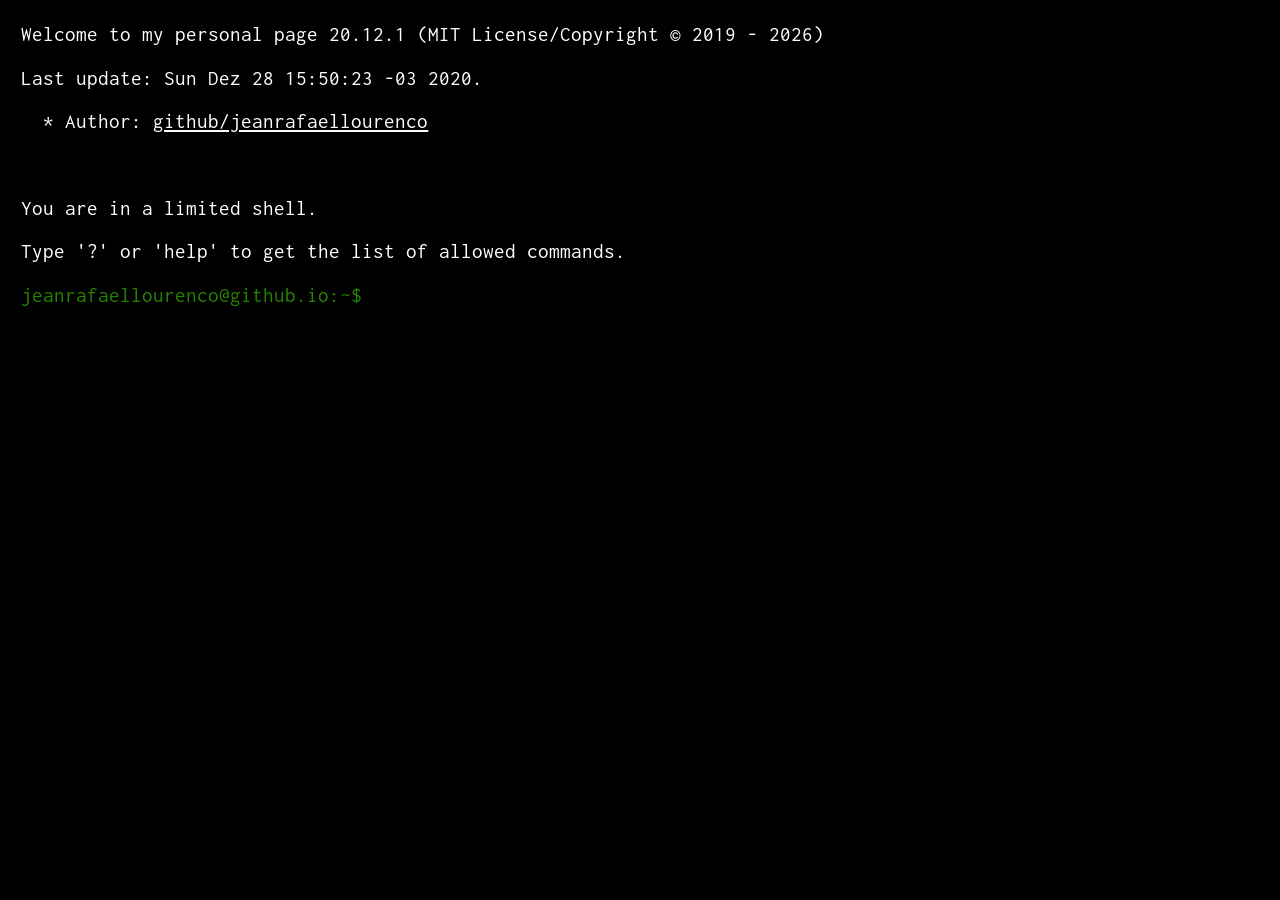
==== index.html @ 593c52d9 "Release 2020.12.1 + updates" ====
<!DOCTYPE html>
<!--
MIT License

Copyright (c) 2019 Jean Rafael Lourenço

Permission is hereby granted, free of charge, to any person obtaining a copy
of this software and associated documentation files (the "Software"), to deal
in the Software without restriction, including without limitation the rights
to use, copy, modify, merge, publish, distribute, sublicense, and/or sell
copies of the Software, and to permit persons to whom the Software is
furnished to do so, subject to the following conditions:

The above copyright notice and this permission notice shall be included in
all copies or substantial portions of the Software.

THE SOFTWARE IS PROVIDED "AS IS", WITHOUT WARRANTY OF ANY KIND, EXPRESS OR
IMPLIED, INCLUDING BUT NOT LIMITED TO THE WARRANTIES OF MERCHANTABILITY,
FITNESS FOR A PARTICULAR PURPOSE AND NONINFRINGEMENT. IN NO EVENT SHALL THE
AUTHORS OR COPYRIGHT HOLDERS BE LIABLE FOR ANY CLAIM, DAMAGES OR OTHER
LIABILITY, WHETHER IN AN ACTION OF CONTRACT, TORT OR OTHERWISE, ARISING FROM,
OUT OF OR IN CONNECTION WITH THE SOFTWARE OR THE USE OR OTHER DEALINGS IN
THE SOFTWARE.
-->

<html lang="en">
<meta name="viewport" content="width=device-width, initial-scale=0.7">

<head>
  <meta charset="utf-8" />
  <link rel="shortcut icon" href="images/favicon.png" type="image/x-icon">
  <meta http-equiv="X-UA-Compatible" content="chrome=1" />
  <title>Jean Rafael Lourenço</title>
  <link href="https://fonts.googleapis.com/css?family=Inconsolata" rel="stylesheet" type="text/css" />
  <link rel="stylesheet" href="css/style.css">
</head>

<body>
  <div id="container">
    <output></output>
    <div id="input-line" class="input-line">
      <div class="prompt"></div>
      <div><input class="cmdline" autofocus /></div>
    </div>
  </div>

  <script src="js/jquery-2.1.1.min.js"></script>
  <script src="js/console.js"></script>

</body>

</html>

<script src="js/index.js"></script>

</body>

</html>
---- css/style.css ----
::selection {
  background: #000000;
}
a {
  color: #4351d4;
  background-color: transparent;
  text-decoration: none;
}

a:hover {
  color: #4351d4;
  background-color: transparent;
  text-decoration: underline;
}

html, body {
  width: 100%;
  height: 100%;
  margin: 0;
}
body {
  font-size: 16pt;
  font-family: Inconsolata, monospace;
  color:  white;
  background-color: black;
}
#container {
  padding: .1em 1.5em 1em 1em;
}
#container output {
  clear: both;
  width: 100%;
}
#container output h3 {
  margin: 0;
}
#container output pre {
  margin: 0;
}
.input-line {
  display: -webkit-box;
  -webkit-box-orient: horizontal;
  -webkit-box-align: stretch;
  display: -moz-box;
  -moz-box-orient: horizontal;
  -moz-box-align: stretch;
  display: box;
  box-orient: horizontal;
  box-align: stretch;
  clear: both;
}
.input-line > div:nth-child(2) {
  -webkit-box-flex: 1;
  -moz-box-flex: 1;
  box-flex: 1;
}
.prompt {
  white-space: nowrap;
  color: #278400;
  margin-right: 7px;
  display: -webkit-box;
  -webkit-box-pack: center;
  -webkit-box-orient: vertical;
  display: -moz-box;
  -moz-box-pack: center;
  -moz-box-orient: vertical;
  display: box;
  box-pack: center;
  box-orient: vertical;
  -webkit-user-select: none;
  -moz-user-select: none;
  user-select: none;
}
.cmdline {
  outline: none;
  background-color: transparent;
  margin: 0;
  width: 100%;
  font: inherit;
  border: none;
  color: inherit;
}
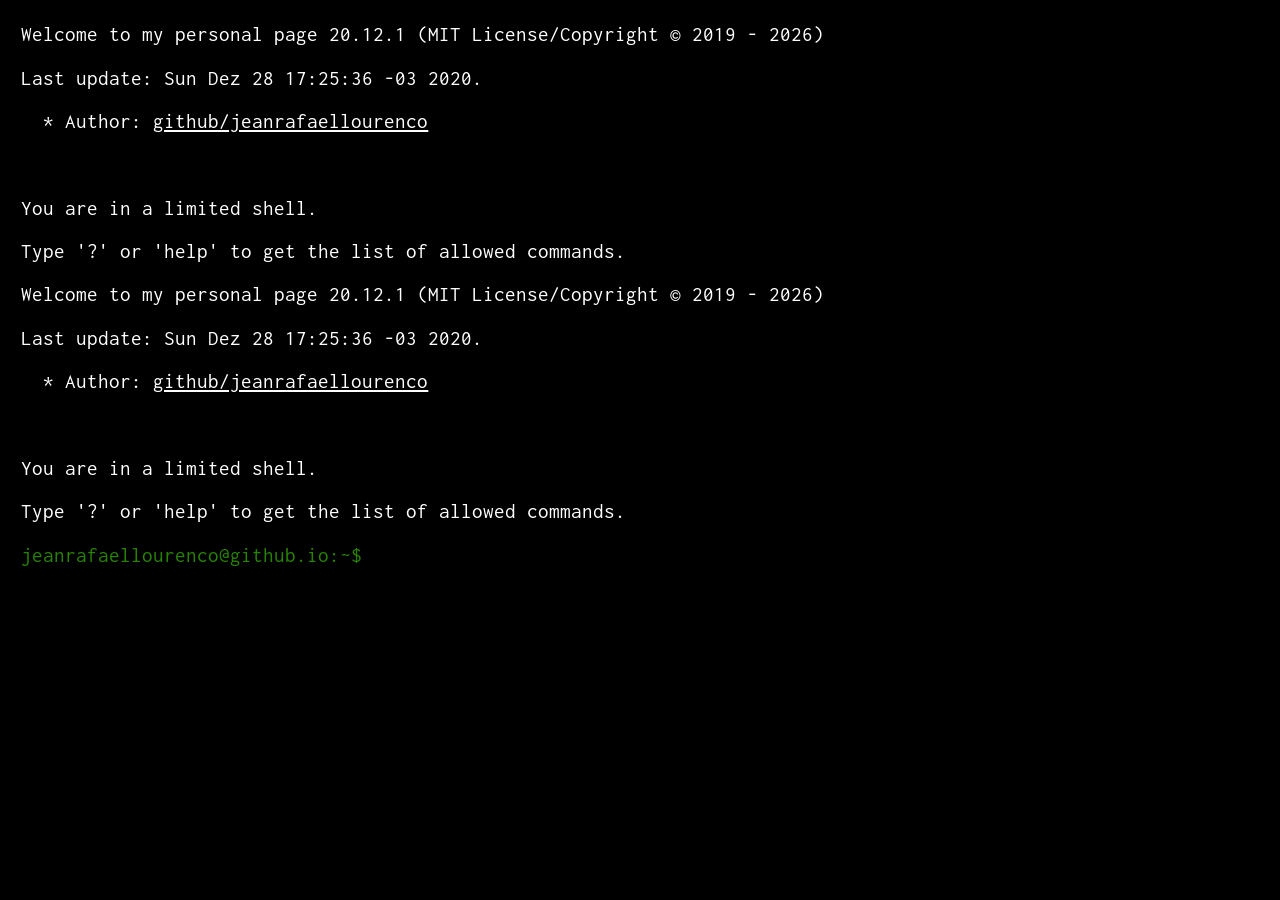
==== commit 76ffe3b6: "first commit" ====
--- a/index.html
+++ b/index.html
@@ -1,38 +1,108 @@
 <!DOCTYPE html>
-<!--
-MIT License
-
-Copyright (c) 2019 Jean Rafael Lourenço
-
-Permission is hereby granted, free of charge, to any person obtaining a copy
-of this software and associated documentation files (the "Software"), to deal
-in the Software without restriction, including without limitation the rights
-to use, copy, modify, merge, publish, distribute, sublicense, and/or sell
-copies of the Software, and to permit persons to whom the Software is
-furnished to do so, subject to the following conditions:
-
-The above copyright notice and this permission notice shall be included in
-all copies or substantial portions of the Software.
-
-THE SOFTWARE IS PROVIDED "AS IS", WITHOUT WARRANTY OF ANY KIND, EXPRESS OR
-IMPLIED, INCLUDING BUT NOT LIMITED TO THE WARRANTIES OF MERCHANTABILITY,
-FITNESS FOR A PARTICULAR PURPOSE AND NONINFRINGEMENT. IN NO EVENT SHALL THE
-AUTHORS OR COPYRIGHT HOLDERS BE LIABLE FOR ANY CLAIM, DAMAGES OR OTHER
-LIABILITY, WHETHER IN AN ACTION OF CONTRACT, TORT OR OTHERWISE, ARISING FROM,
-OUT OF OR IN CONNECTION WITH THE SOFTWARE OR THE USE OR OTHER DEALINGS IN
-THE SOFTWARE.
--->
-
-<html lang="en">
-<meta name="viewport" content="width=device-width, initial-scale=0.7">
+<html lang="pt-BR">
 
 <head>
-  <meta charset="utf-8" />
+  <meta charset="utf-8">
+  <meta name="viewport" content="width=device-width, initial-scale=1.0">
+  <meta http-equiv="X-UA-Compatible" content="IE=edge">
+  <title>jeanrafaellourenco</title>
   <link rel="shortcut icon" href="images/favicon.png" type="image/x-icon">
-  <meta http-equiv="X-UA-Compatible" content="chrome=1" />
-  <title>Jean Rafael Lourenço</title>
-  <link href="https://fonts.googleapis.com/css?family=Inconsolata" rel="stylesheet" type="text/css" />
-  <link rel="stylesheet" href="css/style.css">
+  <link href="https://fonts.googleapis.com/css?family=Inconsolata" rel="stylesheet">
+  <style>
+    ::selection {
+      background: #000000;
+    }
+
+    a {
+      color: #4351d4;
+      background-color: transparent;
+      text-decoration: none;
+    }
+
+    a:hover {
+      color: #4351d4;
+      background-color: transparent;
+      text-decoration: underline;
+    }
+
+    html,
+    body {
+      width: 100%;
+      height: 100%;
+      margin: 0;
+    }
+
+    body {
+      font-size: 16pt;
+      font-family: Inconsolata, monospace;
+      color: white;
+      background-color: black;
+    }
+
+    #container {
+      padding: .1em 1.5em 1em 1em;
+    }
+
+    #container output {
+      clear: both;
+      width: 100%;
+    }
+
+    #container output h3 {
+      margin: 0;
+    }
+
+    #container output pre {
+      margin: 0;
+    }
+
+    .input-line {
+      display: -webkit-box;
+      -webkit-box-orient: horizontal;
+      -webkit-box-align: stretch;
+      display: -moz-box;
+      -moz-box-orient: horizontal;
+      -moz-box-align: stretch;
+      display: box;
+      box-orient: horizontal;
+      box-align: stretch;
+      clear: both;
+    }
+
+    .input-line>div:nth-child(2) {
+      -webkit-box-flex: 1;
+      -moz-box-flex: 1;
+      box-flex: 1;
+    }
+
+    .prompt {
+      white-space: nowrap;
+      color: #278400;
+      margin-right: 7px;
+      display: -webkit-box;
+      -webkit-box-pack: center;
+      -webkit-box-orient: vertical;
+      display: -moz-box;
+      -moz-box-pack: center;
+      -moz-box-orient: vertical;
+      display: box;
+      box-pack: center;
+      box-orient: vertical;
+      -webkit-user-select: none;
+      -moz-user-select: none;
+      user-select: none;
+    }
+
+    .cmdline {
+      outline: none;
+      background-color: transparent;
+      margin: 0;
+      width: 100%;
+      font: inherit;
+      border: none;
+      color: inherit;
+    }
+  </style>
 </head>
 
 <body>
@@ -40,19 +110,207 @@
     <output></output>
     <div id="input-line" class="input-line">
       <div class="prompt"></div>
-      <div><input class="cmdline" autofocus /></div>
+      <div><input class="cmdline" autofocus></div>
     </div>
   </div>
 
-  <script src="js/jquery-2.1.1.min.js"></script>
+  <script src="https://code.jquery.com/jquery-3.6.0.min.js"></script>
   <script src="js/console.js"></script>
-
+  <script src="js/index.js"></script>
+  <script>
+    var util = util || {};
+    util.toArray = function (list) {
+      return Array.prototype.slice.call(list || [], 0);
+    };
+
+    var Terminal = Terminal || function (cmdLineContainer, outputContainer) {
+      window.URL = window.URL || window.webkitURL;
+      window.requestFileSystem = window.requestFileSystem || window.webkitRequestFileSystem;
+
+      var cmdLine_ = document.querySelector(cmdLineContainer);
+      var output_ = document.querySelector(outputContainer);
+
+      const CMDS_ = [
+        'whoami', 'reload', 'clear', 'date', 'echo', 'ls', 'cd', 'help', 'exit'
+      ];
+
+      var history_ = [];
+      var histpos_ = 0;
+      var histtemp_ = 0;
+
+      window.addEventListener('click', function (e) {
+        cmdLine_.focus();
+      }, false);
+
+      cmdLine_.addEventListener('click', inputTextClick_, false);
+      cmdLine_.addEventListener('keydown', historyHandler_, false);
+      cmdLine_.addEventListener('keydown', processNewCommand_, false);
+
+      function inputTextClick_(e) {
+        this.value = this.value;
+      }
+
+      function historyHandler_(e) {
+        if (history_.length) {
+          if (e.keyCode == 38 || e.keyCode == 40) {
+            if (history_[histpos_]) {
+              history_[histpos_] = this.value;
+            } else {
+              histtemp_ = this.value;
+            }
+          }
+
+          if (e.keyCode == 38) { // up
+            histpos_--;
+            if (histpos_ < 0) {
+              histpos_ = 0;
+            }
+          } else if (e.keyCode == 40) { // down
+            histpos_++;
+            if (histpos_ > history_.length) {
+              histpos_ = history_.length;
+            }
+          }
+
+          if (e.keyCode == 38 || e.keyCode == 40) {
+            this.value = history_[histpos_] ? history_[histpos_] : histtemp_;
+            this.value = this.value; // Sets cursor to end of input.
+          }
+        }
+      }
+
+      function processNewCommand_(e) {
+
+        if (e.keyCode == 9) { // tab
+          e.preventDefault();
+          // Implement tab suggest.
+        } else if (e.keyCode == 13) { // enter
+          if (this.value) {
+            history_[history_.length] = this.value;
+            histpos_ = history_.length;
+          }
+
+          var line = this.parentNode.parentNode.cloneNode(true);
+          line.removeAttribute('id')
+          line.classList.add('line');
+          var input = line.querySelector('input.cmdline');
+          input.autofocus = false;
+          input.readOnly = true;
+          output_.appendChild(line);
+
+          if (this.value && this.value.trim()) {
+            var args = this.value.split(' ').filter(function (val, i) {
+              return val;
+            });
+            var cmd = args[0].toLowerCase();
+            args = args.splice(1); // Remove cmd from arg list.
+          }
+
+          function refreshPage() {
+            window.location.reload();
+          }
+
+          switch (cmd) {
+            case 'whoami':
+              output("Cybersecurity Analyst, Web Application Tester, CTF Player, Python and Bash Script Developer.<br>"
+                + "I'm always open to new challenges and aim to improve my skills every day.");
+              break;
+            case 'clear':
+              output_.innerHTML = '';
+              this.value = '';
+              return;
+            case 'date':
+              output(new Date());
+              break;
+            case 'echo':
+              output(args.join(' '));
+              break;
+            case "help":
+            case "?":
+              output('<div class="ls-files">' + CMDS_.join('&nbsp;&nbsp'));
+              break;
+            case "reload":
+              refreshPage();
+              break;
+            case "ls":
+              output('total 12k<br>'
+                + 'drwxrwxr-x 3   jeanrafaellourenco  jeanrafaellourenco  4,0K  Sep  02  23:22  2021 .<br>'
+                + 'drwxrwxr-x 3   jeanrafaellourenco  jeanrafaellourenco  4,0K  Sep  02  23:22  2021 ..<br>'
+                + '-rw-rw-r-- 1   jeanrafaellourenco  jeanrafaellourenco  4,0K  Sep  02  23:40  2021  <b><a href="https://github.com/jeanrafaellourenco" target="_blank">github</a></b><br>'
+                + '-rw-rw-r-- 1   jeanrafaellourenco  jeanrafaellourenco  4,0K  Sep  08  19:15  2022  <b><a href="https://www.linkedin.com/in/jeanrafaellourenco/" target="_blank">linkedin</a></b><br>')
+              break;
+            case "cd":
+              var dir = args[0].toLowerCase();
+              if (dir == 'github' || dir == 'github/') {
+                window.open("https://github.com/jeanrafaellourenco");
+              } else if (dir == 'linkedin' || dir == 'linkedin/') {
+                window.open("https://www.linkedin.com/in/jeanrafaellourenco/");
+              } else if (dir == 'root' || dir == '/root') {
+                output(`bash: cd: ${dir}: Permission denied`);
+              } else {
+                output(`bash: cd: ${dir}: No such file or directory`);
+              }
+              break;
+            case "exit":
+              window.location.replace("https://github.com/jeanrafaellourenco");
+              break;
+            default:
+              if (cmd) {
+                output('*** forbidden command: ' + cmd + ' ***');
+              }
+          };
+
+          window.scrollTo(0, getDocHeight_());
+          this.value = '';
+        }
+      }
+
+      function formatColumns_(entries) {
+        var maxName = entries[0].name;
+        util.toArray(entries).forEach(function (entry, i) {
+          if (entry.name.length > maxName.length) {
+            maxName = entry.name;
+          }
+        });
+
+        var height = entries.length <= 3 ?
+          'height: ' + (entries.length * 15) + 'px;' : '';
+
+        var colWidth = maxName.length * 7;
+
+        return ['<div class="ls-files" style="-webkit-column-width:',
+          colWidth, 'px;', height, '">'];
+      }
+
+      function output(html) {
+        output_.insertAdjacentHTML('beforeEnd', '<p>' + html + '</p>');
+      }
+
+      function getDocHeight_() {
+        var d = document;
+        return Math.max(
+          Math.max(d.body.scrollHeight, d.documentElement.scrollHeight),
+          Math.max(d.body.offsetHeight, d.documentElement.offsetHeight),
+          Math.max(d.body.clientHeight, d.documentElement.clientHeight)
+        );
+      }
+
+      return {
+        init: function () {
+          output('Welcome to my personal page 24.04.1 (MIT License/Copyright © ' + new Date().getFullYear() + ')</p> '
+            + '<p>Last update: Mon Apr 08 11:15:11 -03 2024.</p>'
+            + '<p>&nbsp * Author: <a style="color:white;text-decoration: underline;" href="https://github.com/jeanrafaellourenco" target="_blank">github/jeanrafaellourenco</a></p><br/>'
+            + "<p>You are in a limited shell.</p>" + "<p>Type '?' or 'help' to get the list of allowed commands.</p>");
+        },
+        output: output
+      }
+    };
+    $(function () {
+      $('.prompt').html('jeanrafaellourenco@github.io:~$ ');
+      var term = new Terminal('#input-line .cmdline', '#container output');
+      term.init();
+    });
+  </script>
 </body>
 
 </html>
-
-<script src="js/index.js"></script>
-
-</body>
-
-</html>
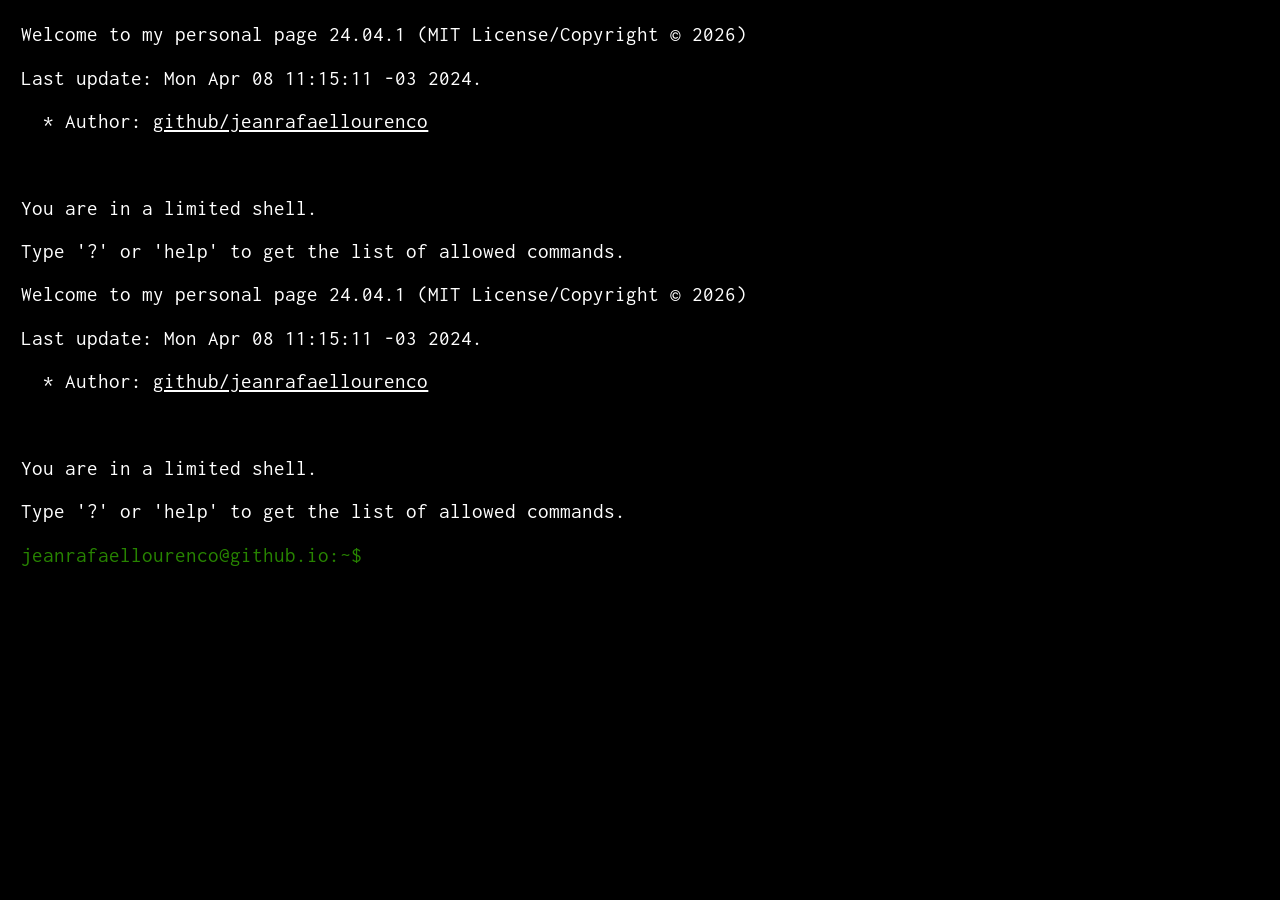
==== commit 42ff63ca: "Update index.html" ====
--- a/index.html
+++ b/index.html
@@ -2,315 +2,243 @@
 <html lang="pt-BR">
 
 <head>
-  <meta charset="utf-8">
-  <meta name="viewport" content="width=device-width, initial-scale=1.0">
-  <meta http-equiv="X-UA-Compatible" content="IE=edge">
-  <title>jeanrafaellourenco</title>
-  <link rel="shortcut icon" href="images/favicon.png" type="image/x-icon">
-  <link href="https://fonts.googleapis.com/css?family=Inconsolata" rel="stylesheet">
-  <style>
-    ::selection {
-      background: #000000;
-    }
-
-    a {
-      color: #4351d4;
-      background-color: transparent;
-      text-decoration: none;
-    }
-
-    a:hover {
-      color: #4351d4;
-      background-color: transparent;
-      text-decoration: underline;
-    }
-
-    html,
-    body {
-      width: 100%;
-      height: 100%;
-      margin: 0;
-    }
-
-    body {
-      font-size: 16pt;
-      font-family: Inconsolata, monospace;
-      color: white;
-      background-color: black;
-    }
-
-    #container {
-      padding: .1em 1.5em 1em 1em;
-    }
-
-    #container output {
-      clear: both;
-      width: 100%;
-    }
-
-    #container output h3 {
-      margin: 0;
-    }
-
-    #container output pre {
-      margin: 0;
-    }
-
-    .input-line {
-      display: -webkit-box;
-      -webkit-box-orient: horizontal;
-      -webkit-box-align: stretch;
-      display: -moz-box;
-      -moz-box-orient: horizontal;
-      -moz-box-align: stretch;
-      display: box;
-      box-orient: horizontal;
-      box-align: stretch;
-      clear: both;
-    }
-
-    .input-line>div:nth-child(2) {
-      -webkit-box-flex: 1;
-      -moz-box-flex: 1;
-      box-flex: 1;
-    }
-
-    .prompt {
-      white-space: nowrap;
-      color: #278400;
-      margin-right: 7px;
-      display: -webkit-box;
-      -webkit-box-pack: center;
-      -webkit-box-orient: vertical;
-      display: -moz-box;
-      -moz-box-pack: center;
-      -moz-box-orient: vertical;
-      display: box;
-      box-pack: center;
-      box-orient: vertical;
-      -webkit-user-select: none;
-      -moz-user-select: none;
-      user-select: none;
-    }
-
-    .cmdline {
-      outline: none;
-      background-color: transparent;
-      margin: 0;
-      width: 100%;
-      font: inherit;
-      border: none;
-      color: inherit;
-    }
-  </style>
+    <meta charset="utf-8">
+    <meta name="viewport" content="width=device-width, initial-scale=1.0">
+    <meta http-equiv="X-UA-Compatible" content="IE=edge">
+    <title>jeanrafaellourenco</title>
+    <link rel="shortcut icon" href="images/favicon.png" type="image/x-icon">
+    <link href="https://fonts.googleapis.com/css?family=Inconsolata" rel="stylesheet">
+    <style>
+        ::selection {
+            background: #000000;
+        }
+
+        a {
+            color: #4351d4;
+            background-color: transparent;
+            text-decoration: none;
+        }
+
+        a:hover {
+            text-decoration: underline;
+        }
+
+        html,
+        body {
+            width: 100%;
+            height: 100%;
+            margin: 0;
+            font-size: 16pt;
+            font-family: Inconsolata, monospace;
+            color: white;
+            background-color: black;
+        }
+
+        #container {
+            padding: 0.1em 1.5em 1em 1em;
+        }
+
+        #container output {
+            clear: both;
+            width: 100%;
+        }
+
+        #container output h3,
+        #container output pre {
+            margin: 0;
+        }
+
+        .input-line {
+            display: flex;
+            clear: both;
+        }
+
+        .input-line>div:nth-child(2) {
+            flex: 1;
+        }
+
+        .prompt {
+            white-space: nowrap;
+            color: #278400;
+            margin-right: 7px;
+            display: flex;
+            align-items: center;
+            user-select: none;
+        }
+
+        .cmdline {
+            outline: none;
+            background-color: transparent;
+            margin: 0;
+            width: 100%;
+            font: inherit;
+            border: none;
+            color: inherit;
+        }
+    </style>
 </head>
 
 <body>
-  <div id="container">
-    <output></output>
-    <div id="input-line" class="input-line">
-      <div class="prompt"></div>
-      <div><input class="cmdline" autofocus></div>
+    <div id="container">
+        <output></output>
+        <div id="input-line" class="input-line">
+            <div class="prompt"></div>
+            <div><input class="cmdline" autofocus></div>
+        </div>
     </div>
-  </div>
-
-  <script src="https://code.jquery.com/jquery-3.6.0.min.js"></script>
-  <script src="js/console.js"></script>
-  <script src="js/index.js"></script>
-  <script>
-    var util = util || {};
-    util.toArray = function (list) {
-      return Array.prototype.slice.call(list || [], 0);
-    };
-
-    var Terminal = Terminal || function (cmdLineContainer, outputContainer) {
-      window.URL = window.URL || window.webkitURL;
-      window.requestFileSystem = window.requestFileSystem || window.webkitRequestFileSystem;
-
-      var cmdLine_ = document.querySelector(cmdLineContainer);
-      var output_ = document.querySelector(outputContainer);
-
-      const CMDS_ = [
-        'whoami', 'reload', 'clear', 'date', 'echo', 'ls', 'cd', 'help', 'exit'
-      ];
-
-      var history_ = [];
-      var histpos_ = 0;
-      var histtemp_ = 0;
-
-      window.addEventListener('click', function (e) {
-        cmdLine_.focus();
-      }, false);
-
-      cmdLine_.addEventListener('click', inputTextClick_, false);
-      cmdLine_.addEventListener('keydown', historyHandler_, false);
-      cmdLine_.addEventListener('keydown', processNewCommand_, false);
-
-      function inputTextClick_(e) {
-        this.value = this.value;
-      }
-
-      function historyHandler_(e) {
-        if (history_.length) {
-          if (e.keyCode == 38 || e.keyCode == 40) {
-            if (history_[histpos_]) {
-              history_[histpos_] = this.value;
-            } else {
-              histtemp_ = this.value;
-            }
-          }
-
-          if (e.keyCode == 38) { // up
-            histpos_--;
-            if (histpos_ < 0) {
-              histpos_ = 0;
-            }
-          } else if (e.keyCode == 40) { // down
-            histpos_++;
-            if (histpos_ > history_.length) {
-              histpos_ = history_.length;
-            }
-          }
-
-          if (e.keyCode == 38 || e.keyCode == 40) {
-            this.value = history_[histpos_] ? history_[histpos_] : histtemp_;
-            this.value = this.value; // Sets cursor to end of input.
-          }
-        }
-      }
-
-      function processNewCommand_(e) {
-
-        if (e.keyCode == 9) { // tab
-          e.preventDefault();
-          // Implement tab suggest.
-        } else if (e.keyCode == 13) { // enter
-          if (this.value) {
-            history_[history_.length] = this.value;
-            histpos_ = history_.length;
-          }
-
-          var line = this.parentNode.parentNode.cloneNode(true);
-          line.removeAttribute('id')
-          line.classList.add('line');
-          var input = line.querySelector('input.cmdline');
-          input.autofocus = false;
-          input.readOnly = true;
-          output_.appendChild(line);
-
-          if (this.value && this.value.trim()) {
-            var args = this.value.split(' ').filter(function (val, i) {
-              return val;
-            });
-            var cmd = args[0].toLowerCase();
-            args = args.splice(1); // Remove cmd from arg list.
-          }
-
-          function refreshPage() {
-            window.location.reload();
-          }
-
-          switch (cmd) {
-            case 'whoami':
-              output("Cybersecurity Analyst, Web Application Tester, CTF Player, Python and Bash Script Developer.<br>"
-                + "I'm always open to new challenges and aim to improve my skills every day.");
-              break;
-            case 'clear':
-              output_.innerHTML = '';
-              this.value = '';
-              return;
-            case 'date':
-              output(new Date());
-              break;
-            case 'echo':
-              output(args.join(' '));
-              break;
-            case "help":
-            case "?":
-              output('<div class="ls-files">' + CMDS_.join('&nbsp;&nbsp'));
-              break;
-            case "reload":
-              refreshPage();
-              break;
-            case "ls":
-              output('total 12k<br>'
-                + 'drwxrwxr-x 3   jeanrafaellourenco  jeanrafaellourenco  4,0K  Sep  02  23:22  2021 .<br>'
-                + 'drwxrwxr-x 3   jeanrafaellourenco  jeanrafaellourenco  4,0K  Sep  02  23:22  2021 ..<br>'
-                + '-rw-rw-r-- 1   jeanrafaellourenco  jeanrafaellourenco  4,0K  Sep  02  23:40  2021  <b><a href="https://github.com/jeanrafaellourenco" target="_blank">github</a></b><br>'
-                + '-rw-rw-r-- 1   jeanrafaellourenco  jeanrafaellourenco  4,0K  Sep  08  19:15  2022  <b><a href="https://www.linkedin.com/in/jeanrafaellourenco/" target="_blank">linkedin</a></b><br>')
-              break;
-            case "cd":
-              var dir = args[0].toLowerCase();
-              if (dir == 'github' || dir == 'github/') {
-                window.open("https://github.com/jeanrafaellourenco");
-              } else if (dir == 'linkedin' || dir == 'linkedin/') {
-                window.open("https://www.linkedin.com/in/jeanrafaellourenco/");
-              } else if (dir == 'root' || dir == '/root') {
-                output(`bash: cd: ${dir}: Permission denied`);
-              } else {
-                output(`bash: cd: ${dir}: No such file or directory`);
-              }
-              break;
-            case "exit":
-              window.location.replace("https://github.com/jeanrafaellourenco");
-              break;
-            default:
-              if (cmd) {
-                output('*** forbidden command: ' + cmd + ' ***');
-              }
-          };
-
-          window.scrollTo(0, getDocHeight_());
-          this.value = '';
-        }
-      }
-
-      function formatColumns_(entries) {
-        var maxName = entries[0].name;
-        util.toArray(entries).forEach(function (entry, i) {
-          if (entry.name.length > maxName.length) {
-            maxName = entry.name;
-          }
+
+    <script src="https://code.jquery.com/jquery-3.6.0.min.js"></script>
+    <script src="js/console.js"></script>
+    <script src="js/index.js"></script>
+    <script>
+        var util = {
+            toArray: function (list) {
+                return Array.prototype.slice.call(list || [], 0);
+            }
+        };
+
+        function Terminal(cmdLineContainer, outputContainer) {
+            var cmdLine_ = document.querySelector(cmdLineContainer);
+            var output_ = document.querySelector(outputContainer);
+
+            const CMDS_ = ['whoami', 'reload', 'clear', 'date', 'echo', 'ls', 'cd', 'help', 'exit'];
+
+            var history_ = [];
+            var histpos_ = 0;
+            var histtemp_ = 0;
+
+            window.addEventListener('click', () => cmdLine_.focus());
+
+            cmdLine_.addEventListener('click', inputTextClick_);
+            cmdLine_.addEventListener('keydown', historyHandler_);
+            cmdLine_.addEventListener('keydown', processNewCommand_);
+
+            function inputTextClick_() {
+                this.value = this.value; // Set cursor to end
+            }
+
+            function historyHandler_(e) {
+                if (!history_.length) return;
+
+                if (e.keyCode === 38 || e.keyCode === 40) { // Up or Down
+                    history_[histpos_] = this.value || histtemp_;
+
+                    if (e.keyCode === 38) { // Up
+                        histpos_ = Math.max(histpos_ - 1, 0);
+                    } else if (e.keyCode === 40) { // Down
+                        histpos_ = Math.min(histpos_ + 1, history_.length);
+                    }
+
+                    this.value = history_[histpos_] || histtemp_;
+                    this.value = this.value; // Set cursor to end
+                }
+            }
+
+            function processNewCommand_(e) {
+                if (e.keyCode === 13) { // Enter
+                    if (this.value) {
+                        history_.push(this.value);
+                        histpos_ = history_.length;
+                    }
+
+                    var line = this.parentNode.parentNode.cloneNode(true);
+                    line.removeAttribute('id');
+                    line.classList.add('line');
+                    var input = line.querySelector('input.cmdline');
+                    input.autofocus = false;
+                    input.readOnly = true;
+                    output_.appendChild(line);
+
+                    if (this.value.trim()) {
+                        var args = this.value.split(' ').filter(Boolean);
+                        var cmd = args.shift().toLowerCase();
+
+                        executeCommand(cmd, args);
+                    }
+
+                    window.scrollTo(0, document.body.scrollHeight);
+                    this.value = '';
+                }
+            }
+
+            function executeCommand(cmd, args) {
+                switch (cmd) {
+                    case 'whoami':
+                        output("Cybersecurity Analyst, Web Application Tester, CTF Player, Python and Bash Script Developer.<br>"
+                            + "I'm always open to new challenges and aim to improve my skills every day.");
+                        break;
+                    case 'clear':
+                        output_.innerHTML = '';
+                        break;
+                    case 'date':
+                        output(new Date());
+                        break;
+                    case 'echo':
+                        output(args.join(' '));
+                        break;
+                    case 'help':
+                    case '?':
+                        output(CMDS_.join('&nbsp;&nbsp'));
+                        break;
+                    case 'reload':
+                        window.location.reload();
+                        break;
+                    case 'ls':
+                        output(getLsOutput());
+                        break;
+                    case 'cd':
+                        handleCdCommand(args[0]);
+                        break;
+                    case 'exit':
+                        window.location.replace("https://github.com/jeanrafaellourenco");
+                        break;
+                    default:
+                        if (cmd) output(`*** forbidden command: ${cmd} ***`);
+                }
+            }
+
+            function getLsOutput() {
+                return `total 12k<br>
+                        drwxrwxr-x 3 jeanrafaellourenco jeanrafaellourenco 4,0K Sep 02 23:22 2021 .<br>
+                        drwxrwxr-x 3 jeanrafaellourenco jeanrafaellourenco 4,0K Sep 02 23:22 2021 ..<br>
+                        -rw-rw-r-- 1 jeanrafaellourenco jeanrafaellourenco 4,0K Sep 02 23:40 2021 <b><a href="https://github.com/jeanrafaellourenco" target="_blank">github</a></b><br>
+                        -rw-rw-r-- 1 jeanrafaellourenco jeanrafaellourenco 4,0K Sep 08 19:15 2022 <b><a href="https://www.linkedin.com/in/jeanrafaellourenco/" target="_blank">linkedin</a></b><br>`;
+            }
+
+            function handleCdCommand(dir) {
+                const lowerDir = dir.toLowerCase();
+                if (lowerDir === 'github' || lowerDir === 'github/') {
+                    window.open("https://github.com/jeanrafaellourenco");
+                } else if (lowerDir === 'linkedin' || lowerDir === 'linkedin/') {
+                    window.open("https://www.linkedin.com/in/jeanrafaellourenco/");
+                } else if (lowerDir === 'root' || lowerDir === '/root') {
+                    output(`bash: cd: ${dir}: Permission denied`);
+                } else {
+                    output(`bash: cd: ${dir}: No such file or directory`);
+                }
+            }
+
+            function output(html) {
+                output_.insertAdjacentHTML('beforeEnd', `<p>${html}</p>`);
+            }
+
+            return {
+                init: function () {
+                    output(`Welcome to my personal page 24.04.1 (MIT License/Copyright © ${new Date().getFullYear()})</p>
+                            <p>Last update: Mon Apr 08 11:15:11 -03 2024.</p>
+                            <p>&nbsp * Author: <a style="color:white;text-decoration: underline;" href="https://github.com/jeanrafaellourenco" target="_blank">github/jeanrafaellourenco</a></p><br/>
+                            <p>You are in a limited shell.</p><p>Type '?' or 'help' to get the list of allowed commands.</p>`);
+                },
+                output: output
+            };
+        }
+
+        $(function () {
+            $('.prompt').html('jeanrafaellourenco@github.io:~$ ');
+            var term = new Terminal('#input-line .cmdline', '#container output');
+            term.init();
         });
-
-        var height = entries.length <= 3 ?
-          'height: ' + (entries.length * 15) + 'px;' : '';
-
-        var colWidth = maxName.length * 7;
-
-        return ['<div class="ls-files" style="-webkit-column-width:',
-          colWidth, 'px;', height, '">'];
-      }
-
-      function output(html) {
-        output_.insertAdjacentHTML('beforeEnd', '<p>' + html + '</p>');
-      }
-
-      function getDocHeight_() {
-        var d = document;
-        return Math.max(
-          Math.max(d.body.scrollHeight, d.documentElement.scrollHeight),
-          Math.max(d.body.offsetHeight, d.documentElement.offsetHeight),
-          Math.max(d.body.clientHeight, d.documentElement.clientHeight)
-        );
-      }
-
-      return {
-        init: function () {
-          output('Welcome to my personal page 24.04.1 (MIT License/Copyright © ' + new Date().getFullYear() + ')</p> '
-            + '<p>Last update: Mon Apr 08 11:15:11 -03 2024.</p>'
-            + '<p>&nbsp * Author: <a style="color:white;text-decoration: underline;" href="https://github.com/jeanrafaellourenco" target="_blank">github/jeanrafaellourenco</a></p><br/>'
-            + "<p>You are in a limited shell.</p>" + "<p>Type '?' or 'help' to get the list of allowed commands.</p>");
-        },
-        output: output
-      }
-    };
-    $(function () {
-      $('.prompt').html('jeanrafaellourenco@github.io:~$ ');
-      var term = new Terminal('#input-line .cmdline', '#container output');
-      term.init();
-    });
-  </script>
+    </script>
 </body>
 
 </html>
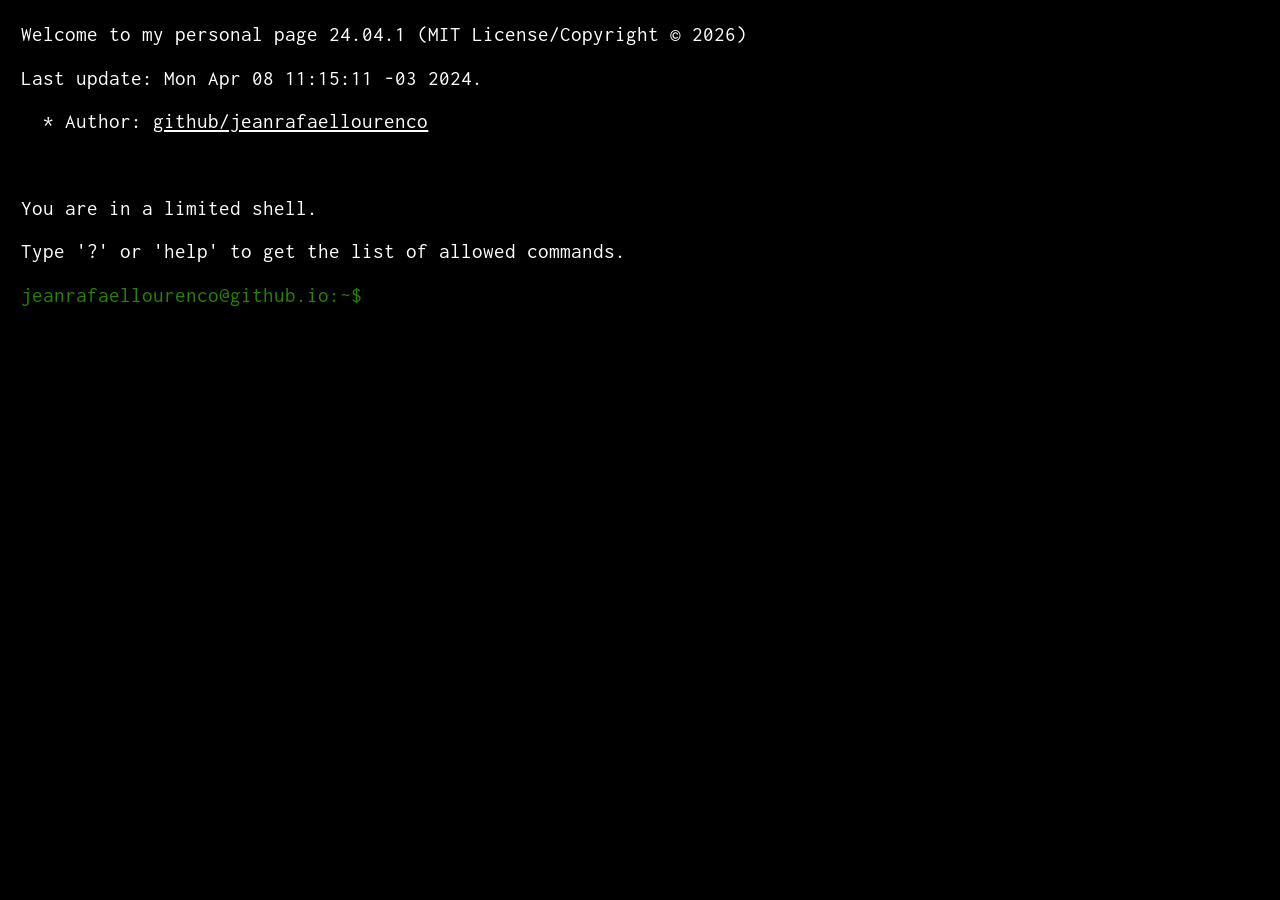
==== commit ad0e1b04: "Update index.html" ====
--- a/index.html
+++ b/index.html
@@ -88,8 +88,6 @@
     </div>
 
     <script src="https://code.jquery.com/jquery-3.6.0.min.js"></script>
-    <script src="js/console.js"></script>
-    <script src="js/index.js"></script>
     <script>
         var util = {
             toArray: function (list) {
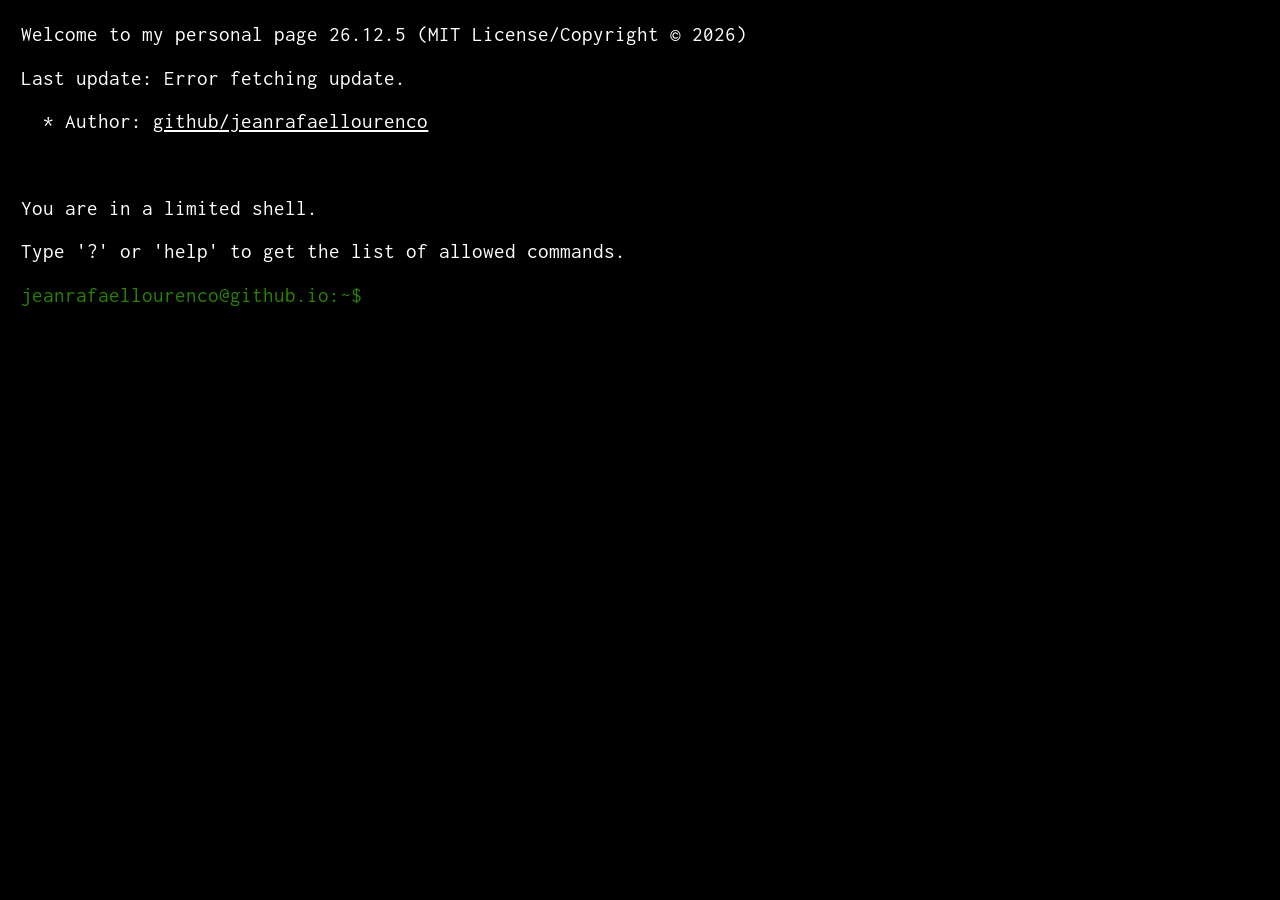
==== commit 3c041e42: "add dynamic elements" ====
--- a/index.html
+++ b/index.html
@@ -89,6 +89,34 @@
 
     <script src="https://code.jquery.com/jquery-3.6.0.min.js"></script>
     <script>
+        async function fetchLastUpdate() {
+            const apiUrl = "https://api.github.com/repos/jeanrafaellourenco/jeanrafaellourenco.github.io";
+
+            try {
+                const response = await fetch(apiUrl);
+                if (!response.ok) throw new Error("Failed to fetch data from GitHub API.");
+
+                const data = await response.json();
+                const updatedDate = new Date(data.updated_at);
+
+                const options = {
+                    weekday: 'short',
+                    year: 'numeric',
+                    month: 'short',
+                    day: '2-digit',
+                    hour: '2-digit',
+                    minute: '2-digit',
+                    second: '2-digit',
+                    timeZoneName: 'short'
+                };
+
+                return updatedDate.toLocaleDateString('en-US', options);
+            } catch (error) {
+                console.error("Error fetching last update:", error);
+                return "Error fetching update.";
+            }
+        }
+
         var util = {
             toArray: function (list) {
                 return Array.prototype.slice.call(list || [], 0);
@@ -221,9 +249,12 @@
             }
 
             return {
-                init: function () {
-                    output(`Welcome to my personal page 24.04.1 (MIT License/Copyright © ${new Date().getFullYear()})</p>
-                            <p>Last update: Mon Apr 08 11:15:11 -03 2024.</p>
+                init: async function () {
+                    const lastUpdate = await fetchLastUpdate();
+                    const today = new Date();
+                    const formattedDate = `${today.getFullYear().toString().slice(2)}.${(today.getMonth() + 1).toString().padStart(2, '0')}.${today.getDate().toString().padStart(2, '')}`;
+                    output(`Welcome to my personal page ${formattedDate} (MIT License/Copyright © ${today.getFullYear()})</p>
+                            <p>Last update: ${lastUpdate}</p>
                             <p>&nbsp * Author: <a style="color:white;text-decoration: underline;" href="https://github.com/jeanrafaellourenco" target="_blank">github/jeanrafaellourenco</a></p><br/>
                             <p>You are in a limited shell.</p><p>Type '?' or 'help' to get the list of allowed commands.</p>`);
                 },
@@ -239,4 +270,4 @@
     </script>
 </body>
 
-</html>
+</html>
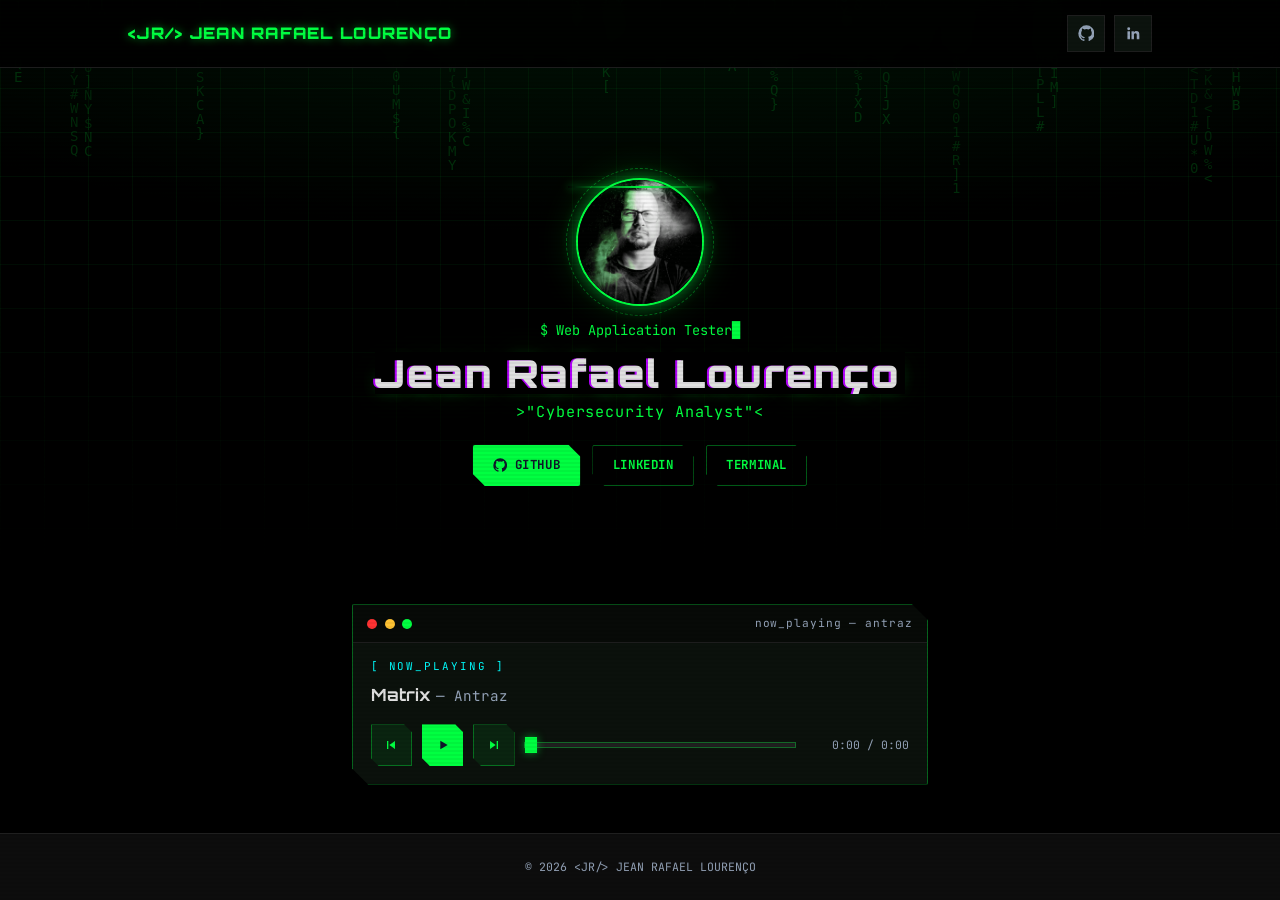
==== commit 9e24ccc7: "upgrade site" ====
--- a/index.html
+++ b/index.html
@@ -1,273 +1,872 @@
 <!DOCTYPE html>
-<html lang="pt-BR">
-
+<html lang="en">
 <head>
-    <meta charset="utf-8">
-    <meta name="viewport" content="width=device-width, initial-scale=1.0">
-    <meta http-equiv="X-UA-Compatible" content="IE=edge">
-    <title>jeanrafaellourenco</title>
-    <link rel="shortcut icon" href="images/favicon.png" type="image/x-icon">
-    <link href="https://fonts.googleapis.com/css?family=Inconsolata" rel="stylesheet">
-    <style>
-        ::selection {
-            background: #000000;
-        }
-
-        a {
-            color: #4351d4;
-            background-color: transparent;
-            text-decoration: none;
-        }
-
-        a:hover {
-            text-decoration: underline;
-        }
-
-        html,
-        body {
-            width: 100%;
-            height: 100%;
-            margin: 0;
-            font-size: 16pt;
-            font-family: Inconsolata, monospace;
-            color: white;
-            background-color: black;
-        }
-
-        #container {
-            padding: 0.1em 1.5em 1em 1em;
-        }
-
-        #container output {
-            clear: both;
-            width: 100%;
-        }
-
-        #container output h3,
-        #container output pre {
-            margin: 0;
-        }
-
-        .input-line {
-            display: flex;
-            clear: both;
-        }
-
-        .input-line>div:nth-child(2) {
-            flex: 1;
-        }
-
-        .prompt {
-            white-space: nowrap;
-            color: #278400;
-            margin-right: 7px;
-            display: flex;
-            align-items: center;
-            user-select: none;
-        }
-
-        .cmdline {
-            outline: none;
-            background-color: transparent;
-            margin: 0;
-            width: 100%;
-            font: inherit;
-            border: none;
-            color: inherit;
-        }
-    </style>
+  <meta charset="UTF-8">
+  <meta name="viewport" content="width=device-width, initial-scale=1.0">
+  <meta name="description" content="@jeanrafaellourenco portfolio — Cybersecurity Analyst, Web Application Tester, CTF Player, Red Team Operator, OSINT.">
+  <meta name="keywords" content="Cybersecurity Analyst, Web Application Tester, CTF Player, Python and Bash Script Developer">
+  <meta name="author" content="Jean Rafael Lourenço">
+  <title>Jean Rafael Lourenço — Cybersecurity Analyst</title>
+  <link rel="icon" type="image/png" href="assets/images/favicon.png">
+  <link rel="preconnect" href="https://fonts.googleapis.com">
+  <link rel="preconnect" href="https://fonts.gstatic.com" crossorigin>
+  <link href="https://fonts.googleapis.com/css2?family=JetBrains+Mono:wght@400;500;700&family=Orbitron:wght@700;900&display=swap" rel="stylesheet">
+  <style>
+    :root {
+      --color-background: #000000;
+      --color-surface: #0d0d0d;
+      --color-card: #0c130e;
+      --color-primary: #00ff41;
+      --color-on-primary: #0f172a;
+      --color-accent: #ff3333;
+      --color-cyan: #00ffff;
+      --color-foreground: #e0e0e0;
+      --color-muted: #94a3b8;
+      --color-border: #1f1f1f;
+      --color-border-neon: rgba(0, 255, 65, 0.35);
+      --font-display: "Orbitron", sans-serif;
+      --font-mono: "JetBrains Mono", monospace;
+      --glow-sm: 0 0 8px rgba(0, 255, 65, 0.55);
+      --glow-md: 0 0 16px rgba(0, 255, 65, 0.45), 0 0 40px rgba(0, 255, 65, 0.2);
+      --nav-height: 4.25rem;
+      --radius: 2px;
+      --transition: 200ms ease;
+    }
+
+    *,
+    *::before,
+    *::after {
+      box-sizing: border-box;
+      margin: 0;
+      padding: 0;
+    }
+
+    html {
+      scroll-behavior: smooth;
+      background: var(--color-background);
+    }
+
+    body {
+      background: var(--color-background);
+      color: var(--color-foreground);
+      font-family: var(--font-mono);
+      font-size: 1rem;
+      line-height: 1.6;
+      overflow-x: hidden;
+      min-height: 100vh;
+      display: flex;
+      flex-direction: column;
+    }
+
+    main {
+      flex: 1;
+      display: flex;
+      flex-direction: column;
+    }
+
+    img, svg { display: block; max-width: 100%; }
+    a { color: inherit; text-decoration: none; }
+    ul { list-style: none; }
+
+    :focus-visible {
+      outline: 2px solid var(--color-primary);
+      outline-offset: 3px;
+    }
+
+    .container {
+      width: min(100% - 2.5rem, 64rem);
+      margin-inline: auto;
+    }
+
+    /* ── Matrix rain ───────────────────────────────────── */
+    #matrix {
+      position: fixed;
+      inset: 0;
+      z-index: 0;
+      opacity: 0.3;
+      pointer-events: none;
+    }
+
+    /* ── Scanlines ─────────────────────────────────────── */
+    .scanlines {
+      position: fixed;
+      inset: 0;
+      z-index: 9999;
+      pointer-events: none;
+      background: repeating-linear-gradient(
+        to bottom,
+        transparent 0,
+        transparent 2px,
+        rgba(0, 0, 0, 0.18) 3px,
+        transparent 4px
+      );
+      opacity: 0.5;
+    }
+
+    /* ── Nav ───────────────────────────────────────────── */
+    .nav {
+      position: fixed;
+      top: 0;
+      left: 0;
+      right: 0;
+      z-index: 100;
+      height: var(--nav-height);
+      background: rgba(0, 0, 0, 0.85);
+      border-bottom: 1px solid var(--color-border);
+      backdrop-filter: blur(8px);
+    }
+
+    .nav__inner {
+      display: flex;
+      align-items: center;
+      justify-content: space-between;
+      height: 100%;
+    }
+
+    .nav__logo {
+      display: inline-flex;
+      align-items: center;
+      gap: 0.6rem;
+      font-family: var(--font-display);
+      font-weight: 900;
+      letter-spacing: 0.08em;
+      color: var(--color-primary);
+      text-shadow: var(--glow-sm);
+      cursor: pointer;
+      transition: text-shadow var(--transition);
+    }
+
+    .nav__logo:hover { text-shadow: var(--glow-md); }
+
+    .nav__social {
+      display: flex;
+      gap: 0.6rem;
+    }
+
+    .nav__social-link {
+      display: grid;
+      place-items: center;
+      width: 2.35rem;
+      height: 2.35rem;
+      color: var(--color-muted);
+      border: 1px solid var(--color-border);
+      background: var(--color-card);
+      transition: color var(--transition), border-color var(--transition), box-shadow var(--transition), transform var(--transition);
+      cursor: pointer;
+    }
+
+    .nav__social-link svg {
+      width: 1.05rem;
+      height: 1.05rem;
+    }
+
+    .nav__social-link:hover {
+      color: var(--color-primary);
+      border-color: var(--color-border-neon);
+      box-shadow: var(--glow-sm);
+      transform: translateY(-2px);
+    }
+
+    /* ── Buttons (NullByte HUD) ────────────────────────── */
+    .btn {
+      display: inline-flex;
+      align-items: center;
+      justify-content: center;
+      gap: 0.45rem;
+      padding: 0.6rem 1.2rem;
+      font-family: var(--font-mono);
+      font-size: 0.78rem;
+      font-weight: 700;
+      letter-spacing: 0.05em;
+      text-transform: uppercase;
+      border: 1px solid transparent;
+      border-radius: var(--radius);
+      cursor: pointer;
+      transition: transform var(--transition), box-shadow var(--transition), background var(--transition), color var(--transition), border-color var(--transition);
+      clip-path: polygon(0 0, calc(100% - 12px) 0, 100% 12px, 100% 100%, 12px 100%, 0 calc(100% - 12px));
+    }
+
+    .btn--primary {
+      background: var(--color-primary);
+      color: var(--color-on-primary);
+      box-shadow: var(--glow-sm);
+    }
+
+    .btn--primary:hover {
+      transform: translateY(-2px);
+      box-shadow: var(--glow-md);
+      background: #4dff7a;
+    }
+
+    .btn--primary:active { transform: translateY(0); }
+
+    .btn--ghost {
+      background: transparent;
+      color: var(--color-primary);
+      border-color: var(--color-border-neon);
+    }
+
+    .btn--ghost:hover {
+      background: rgba(0, 255, 65, 0.08);
+      box-shadow: var(--glow-sm);
+      transform: translateY(-2px);
+    }
+
+    .icon {
+      width: 1.15em;
+      height: 1.15em;
+      flex-shrink: 0;
+    }
+
+    /* ── Hero (NullByte pattern) ───────────────────────── */
+    .hero {
+      position: relative;
+      z-index: 1;
+      display: flex;
+      align-items: center;
+      flex: 1;
+      padding: calc(var(--nav-height) + 1.5rem) 0 1.5rem;
+      background:
+        radial-gradient(ellipse 80% 50% at 50% -10%, rgba(0, 255, 65, 0.09), transparent);
+    }
+
+    .hero__grid {
+      position: absolute;
+      inset: 0;
+      background-image:
+        linear-gradient(rgba(0, 255, 65, 0.05) 1px, transparent 1px),
+        linear-gradient(90deg, rgba(0, 255, 65, 0.05) 1px, transparent 1px);
+      background-size: 44px 44px;
+      mask-image: linear-gradient(to bottom, black 40%, transparent 95%);
+      pointer-events: none;
+    }
+
+    .hero__inner {
+      position: relative;
+      width: 100%;
+      display: flex;
+      flex-direction: column;
+      align-items: center;
+      text-align: center;
+    }
+
+    .hero__avatar-wrap {
+      position: relative;
+      margin-bottom: 0.85rem;
+    }
+
+    .hero__avatar-wrap::before {
+      content: "";
+      position: absolute;
+      left: -8px;
+      right: -8px;
+      top: 6%;
+      height: 2px;
+      background: linear-gradient(90deg, transparent, var(--color-primary), transparent);
+      box-shadow: var(--glow-sm);
+      animation: sweep 3.2s ease-in-out infinite;
+      pointer-events: none;
+      z-index: 1;
+    }
+
+    .hero__avatar {
+      width: clamp(6.5rem, 14vw, 8rem);
+      height: clamp(6.5rem, 14vw, 8rem);
+      border-radius: 50%;
+      border: 2px solid var(--color-primary);
+      box-shadow: var(--glow-md);
+      object-fit: cover;
+      background: var(--color-surface);
+    }
+
+    .hero__avatar-wrap::after {
+      content: "";
+      position: absolute;
+      inset: -10px;
+      border-radius: 50%;
+      border: 1px dashed var(--color-border-neon);
+      animation: spin 24s linear infinite;
+      pointer-events: none;
+    }
+
+    .blink {
+      color: var(--color-primary);
+      animation: blink 1.1s steps(2, start) infinite;
+    }
+
+    .hero__title {
+      font-family: var(--font-display);
+      font-size: clamp(1.5rem, 5vw, 2.4rem);
+      font-weight: 900;
+      letter-spacing: 0.05em;
+      line-height: 1.1;
+      color: var(--color-foreground);
+      text-shadow: var(--glow-md);
+    }
+
+    .hero__title .text-green {
+      color: var(--color-primary);
+      text-shadow: var(--glow-md);
+    }
+
+    /* ── Glitch (whoami original) ──────────────────────── */
+    .glitch {
+      position: relative;
+      display: inline-block;
+    }
+
+    .glitch::before,
+    .glitch::after {
+      content: attr(data-text);
+      position: absolute;
+      top: 0;
+      left: 0;
+      width: 100%;
+      height: 100%;
+      background: black;
+      pointer-events: none;
+    }
+
+    .glitch::before {
+      left: 2px;
+      text-shadow: -2px 0 #49fc00;
+      animation: glitch-anim 2.5s infinite linear alternate-reverse;
+    }
+
+    .glitch::after {
+      left: -2px;
+      text-shadow: -2px 0 #b300fc;
+      animation: glitch-anim-2 3s infinite linear alternate-reverse;
+    }
+
+    @keyframes glitch-anim {
+      0% { clip: rect(136px, 9999px, 50px, 0); }
+      50% { clip: rect(0px, 9999px, 12px, 0); }
+      100% { clip: rect(49px, 9999px, 135px, 0); }
+    }
+
+    @keyframes glitch-anim-2 {
+      0% { clip: rect(118px, 9999px, 37px, 0); }
+      50% { clip: rect(12px, 9999px, 143px, 0); }
+      100% { clip: rect(44px, 9999px, 148px, 0); }
+    }
+
+    .hero__subtitle {
+      font-family: var(--font-mono);
+      font-size: clamp(0.82rem, 2vw, 0.95rem);
+      color: var(--color-primary);
+      margin-top: 0.4rem;
+      letter-spacing: 0.06em;
+    }
+
+    .hero__typing {
+      min-height: 1.4rem;
+      margin-bottom: 0.6rem;
+      font-size: 0.85rem;
+      color: var(--color-primary);
+    }
+
+    .hero__actions {
+      display: flex;
+      flex-wrap: wrap;
+      justify-content: center;
+      gap: 0.75rem;
+      margin-top: 1.25rem;
+    }
+
+    /* ── Player (terminal panel) ───────────────────────── */
+    .player-section {
+      position: relative;
+      z-index: 1;
+      padding: 0 0 3rem;
+    }
+
+    .player {
+      max-width: 36rem;
+      margin: 0.5rem auto 0;
+      background: rgba(12, 19, 14, 0.92);
+      border: 1px solid var(--color-border-neon);
+      border-radius: var(--radius);
+      box-shadow: var(--glow-sm);
+      clip-path: polygon(0 0, calc(100% - 16px) 0, 100% 16px, 100% 100%, 16px 100%, 0 calc(100% - 16px));
+    }
+
+    .player__bar {
+      display: flex;
+      align-items: center;
+      gap: 0.45rem;
+      padding: 0.6rem 0.9rem;
+      border-bottom: 1px solid var(--color-border);
+      background: rgba(0, 0, 0, 0.4);
+    }
+
+    .player__dot {
+      width: 10px;
+      height: 10px;
+      border-radius: 50%;
+    }
+
+    .player__dot--red { background: var(--color-accent); }
+    .player__dot--yellow { background: #ffc333; }
+    .player__dot--green { background: var(--color-primary); }
+
+    .player__title {
+      margin-left: auto;
+      font-size: 0.7rem;
+      color: var(--color-muted);
+      letter-spacing: 0.08em;
+    }
+
+    .player__body {
+      padding: 0.9rem 1.1rem 1.1rem;
+    }
+
+    .player__now {
+      font-size: 0.68rem;
+      letter-spacing: 0.18em;
+      text-transform: uppercase;
+      color: var(--color-cyan);
+      margin-bottom: 0.4rem;
+    }
+
+    .player__track {
+      font-family: var(--font-display);
+      font-size: clamp(0.9rem, 2.5vw, 1.05rem);
+      font-weight: 700;
+      color: var(--color-foreground);
+      min-height: 1.4em;
+      margin-bottom: 1rem;
+    }
+
+    .player__track span {
+      font-family: var(--font-mono);
+      font-weight: 400;
+      font-size: 0.85em;
+      color: var(--color-muted);
+    }
+
+    .player__controls {
+      display: flex;
+      align-items: center;
+      gap: 0.6rem;
+    }
+
+    .player__btn {
+      display: inline-flex;
+      align-items: center;
+      justify-content: center;
+      width: 2.6rem;
+      height: 2.6rem;
+      flex-shrink: 0;
+      background: rgba(0, 255, 65, 0.08);
+      color: var(--color-primary);
+      border: 1px solid var(--color-border-neon);
+      cursor: pointer;
+      transition: background var(--transition), box-shadow var(--transition), transform var(--transition);
+      clip-path: polygon(0 0, calc(100% - 8px) 0, 100% 8px, 100% 100%, 8px 100%, 0 calc(100% - 8px));
+    }
+
+    .player__btn:hover {
+      background: rgba(0, 255, 65, 0.18);
+      box-shadow: var(--glow-sm);
+      transform: translateY(-2px);
+    }
+
+    .player__btn svg {
+      width: 1rem;
+      height: 1rem;
+    }
+
+    .player__btn--play {
+      background: var(--color-primary);
+      color: var(--color-on-primary);
+    }
+
+    .player__btn--play:hover { background: #4dff7a; }
+
+    .player__progress {
+      flex: 1;
+      min-width: 6rem;
+      height: 6px;
+      background: var(--color-border);
+      border: 1px solid var(--color-border-neon);
+      appearance: none;
+      cursor: pointer;
+    }
+
+    .player__progress::-webkit-slider-thumb {
+      appearance: none;
+      width: 12px;
+      height: 16px;
+      background: var(--color-primary);
+      box-shadow: var(--glow-sm);
+      cursor: pointer;
+    }
+
+    .player__progress::-moz-range-thumb {
+      width: 12px;
+      height: 16px;
+      border: 0;
+      border-radius: 0;
+      background: var(--color-primary);
+      box-shadow: var(--glow-sm);
+      cursor: pointer;
+    }
+
+    .player__time {
+      font-size: 0.72rem;
+      color: var(--color-muted);
+      min-width: 6.5rem;
+      text-align: right;
+      font-variant-numeric: tabular-nums;
+    }
+
+    /* ── Footer ────────────────────────────────────────── */
+    .footer {
+      position: relative;
+      z-index: 1;
+      border-top: 1px solid var(--color-border);
+      background: var(--color-surface);
+      padding: 1.5rem 0;
+      margin-top: auto;
+    }
+
+    .footer__inner {
+      display: flex;
+      flex-direction: column;
+      align-items: center;
+      gap: 0.9rem;
+      text-align: center;
+    }
+
+    .footer__brand {
+      font-family: var(--font-display);
+      font-size: 0.8rem;
+      font-weight: 700;
+      letter-spacing: 0.12em;
+      color: var(--color-primary);
+      text-shadow: var(--glow-sm);
+    }
+
+    .footer__copy {
+      font-size: 0.72rem;
+      color: var(--color-muted);
+    }
+
+    /* ── Keyframes ─────────────────────────────────────── */
+    @keyframes blink { 50% { opacity: 0; } }
+    @keyframes spin { to { transform: rotate(360deg); } }
+
+    @keyframes sweep {
+      0% { top: 6%; opacity: 0; }
+      12% { opacity: 1; }
+      88% { opacity: 1; }
+      100% { top: 94%; opacity: 0; }
+    }
+
+    /* ── Responsive ────────────────────────────────────── */
+    @media (max-width: 600px) {
+      .hero__actions { flex-direction: column; align-items: stretch; width: 100%; max-width: 20rem; }
+      .btn { width: 100%; }
+      .player__time { display: none; }
+    }
+
+    /* ── Reduced motion ────────────────────────────────── */
+    @media (prefers-reduced-motion: reduce) {
+      html { scroll-behavior: auto; }
+      .scanlines, .blink, .hero__avatar-wrap::after,
+      .hero__avatar-wrap::before,
+      .glitch::before, .glitch::after { animation: none; }
+      .glitch::before, .glitch::after { display: none; }
+      *, *::before, *::after { transition-duration: 0.01ms !important; }
+    }
+  </style>
 </head>
-
 <body>
-    <div id="container">
-        <output></output>
-        <div id="input-line" class="input-line">
-            <div class="prompt"></div>
-            <div><input class="cmdline" autofocus></div>
+  <canvas id="matrix" aria-hidden="true"></canvas>
+  <div class="scanlines" aria-hidden="true"></div>
+
+  <header class="nav">
+    <div class="nav__inner container">
+      <a href="terminal/" class="nav__logo" aria-label="Back to terminal home">&lt;JR/&gt; JEAN RAFAEL LOURENÇO</a>
+      <ul class="nav__social" aria-label="Social links">
+        <li>
+          <a href="https://github.com/jeanrafaellourenco" class="nav__social-link" target="_blank" rel="noopener noreferrer" aria-label="GitHub">
+            <svg viewBox="0 0 24 24" aria-hidden="true" fill="currentColor"><path d="M12 .5A11.5 11.5 0 0 0 .5 12a11.5 11.5 0 0 0 7.9 10.9c.6.1.8-.2.8-.6v-2c-3.2.7-3.9-1.5-3.9-1.5-.5-1.4-1.3-1.7-1.3-1.7-1-.7.1-.7.1-.7 1.1.1 1.7 1.2 1.7 1.2 1 1.7 2.7 1.2 3.3.9.1-.7.4-1.2.7-1.5-2.6-.3-5.3-1.3-5.3-5.7 0-1.3.5-2.3 1.2-3.1-.1-.3-.5-1.5.1-3.1 0 0 1-.3 3.3 1.2a11.4 11.4 0 0 1 6 0C17.4 4.7 18.4 5 18.4 5c.6 1.6.2 2.8.1 3.1.8.8 1.2 1.8 1.2 3.1 0 4.4-2.7 5.4-5.3 5.7.4.4.8 1.1.8 2.2v3.3c0 .4.2.7.8.6A11.5 11.5 0 0 0 23.5 12 11.5 11.5 0 0 0 12 .5z"/></svg>
+          </a>
+        </li>
+        <li>
+          <a href="https://www.linkedin.com/in/jeanrafaellourenco/" class="nav__social-link" target="_blank" rel="noopener noreferrer" aria-label="LinkedIn">
+            <svg viewBox="0 0 24 24" aria-hidden="true" fill="currentColor"><path d="M20.4 20.4h-3.6v-5.6c0-1.3 0-3-1.9-3s-2.1 1.4-2.1 2.9v5.7H9.3V9h3.4v1.6h.1c.5-.9 1.6-1.9 3.4-1.9 3.6 0 4.3 2.4 4.3 5.5v6.2zM5.3 7.4a2.1 2.1 0 1 1 0-4.2 2.1 2.1 0 0 1 0 4.2zM7.1 20.4H3.5V9h3.6v11.4z"/></svg>
+          </a>
+        </li>
+      </ul>
+    </div>
+  </header>
+
+  <main>
+    <section class="hero">
+      <div class="hero__grid" aria-hidden="true"></div>
+      <div class="container hero__inner">
+        <div class="hero__avatar-wrap">
+          <img src="assets/images/profile-glitch.gif" alt="Glitch avatar of Jean Rafael Lourenço" class="hero__avatar" width="192" height="192">
         </div>
+        <p class="hero__typing"><span class="blink" aria-hidden="true">$</span> <span id="typed"></span><span class="blink" aria-hidden="true">█</span></p>
+        <h1 class="hero__title glitch" data-text="Jean Rafael Lourenço"><span class="text-green">Jean</span> Rafael Lourenço</h1>
+        <p class="hero__subtitle">&gt;"Cybersecurity Analyst"&lt;</p>
+        <div class="hero__actions">
+          <a href="https://github.com/jeanrafaellourenco" class="btn btn--primary" target="_blank" rel="noopener noreferrer">
+            <svg class="icon" viewBox="0 0 24 24" aria-hidden="true" fill="currentColor"><path d="M12 .5A11.5 11.5 0 0 0 .5 12a11.5 11.5 0 0 0 7.9 10.9c.6.1.8-.2.8-.6v-2c-3.2.7-3.9-1.5-3.9-1.5-.5-1.4-1.3-1.7-1.3-1.7-1-.7.1-.7.1-.7 1.1.1 1.7 1.2 1.7 1.2 1 1.7 2.7 1.2 3.3.9.1-.7.4-1.2.7-1.5-2.6-.3-5.3-1.3-5.3-5.7 0-1.3.5-2.3 1.2-3.1-.1-.3-.5-1.5.1-3.1 0 0 1-.3 3.3 1.2a11.4 11.4 0 0 1 6 0C17.4 4.7 18.4 5 18.4 5c.6 1.6.2 2.8.1 3.1.8.8 1.2 1.8 1.2 3.1 0 4.4-2.7 5.4-5.3 5.7.4.4.8 1.1.8 2.2v3.3c0 .4.2.7.8.6A11.5 11.5 0 0 0 23.5 12 11.5 11.5 0 0 0 12 .5z"/></svg>
+            GitHub
+          </a>
+          <a href="https://www.linkedin.com/in/jeanrafaellourenco/" class="btn btn--ghost" target="_blank" rel="noopener noreferrer">LinkedIn</a>
+          <a href="terminal/" class="btn btn--ghost">Terminal</a>
+        </div>
+      </div>
+    </section>
+
+    <section class="player-section" aria-label="Music player">
+      <div class="container">
+        <div class="player">
+          <div class="player__bar" aria-hidden="true">
+            <span class="player__dot player__dot--red"></span>
+            <span class="player__dot player__dot--yellow"></span>
+            <span class="player__dot player__dot--green"></span>
+            <span class="player__title">now_playing — antraz</span>
+          </div>
+          <div class="player__body">
+            <p class="player__now">[ NOW_PLAYING ]</p>
+            <p class="player__track" id="track" aria-live="polite"></p>
+            <audio id="audio" preload="metadata"></audio>
+            <div class="player__controls">
+              <button type="button" class="player__btn" id="prev" aria-label="Previous track">
+                <svg viewBox="0 0 24 24" fill="currentColor" aria-hidden="true"><path d="M6 6h2v12H6zm3.5 6L18 6v12z"/></svg>
+              </button>
+              <button type="button" class="player__btn player__btn--play" id="play" aria-label="Play" aria-pressed="false">
+                <svg viewBox="0 0 24 24" fill="currentColor" aria-hidden="true"><path d="M8 5.5v13l11-6.5z"/></svg>
+              </button>
+              <button type="button" class="player__btn" id="next" aria-label="Next track">
+                <svg viewBox="0 0 24 24" fill="currentColor" aria-hidden="true"><path d="M16 6h2v12h-2zM6 6l8.5 6L6 18z"/></svg>
+              </button>
+              <input type="range" class="player__progress" id="bar" min="0" max="100" value="0" step="0.1" aria-label="Seek">
+              <span class="player__time" id="time">0:00 / 0:00</span>
+            </div>
+          </div>
+        </div>
+      </div>
+    </section>
+  </main>
+
+  <footer class="footer">
+    <div class="container footer__inner">
+      <p class="footer__copy">© <span id="year"></span> &lt;JR/&gt; JEAN RAFAEL LOURENÇO</p>
     </div>
-
-    <script src="https://code.jquery.com/jquery-3.6.0.min.js"></script>
-    <script>
-        async function fetchLastUpdate() {
-            const apiUrl = "https://api.github.com/repos/jeanrafaellourenco/jeanrafaellourenco.github.io";
-
-            try {
-                const response = await fetch(apiUrl);
-                if (!response.ok) throw new Error("Failed to fetch data from GitHub API.");
-
-                const data = await response.json();
-                const updatedDate = new Date(data.updated_at);
-
-                const options = {
-                    weekday: 'short',
-                    year: 'numeric',
-                    month: 'short',
-                    day: '2-digit',
-                    hour: '2-digit',
-                    minute: '2-digit',
-                    second: '2-digit',
-                    timeZoneName: 'short'
-                };
-
-                return updatedDate.toLocaleDateString('en-US', options);
-            } catch (error) {
-                console.error("Error fetching last update:", error);
-                return "Error fetching update.";
+  </footer>
+
+  <script>
+    (function () {
+      var reduceMotion = window.matchMedia("(prefers-reduced-motion: reduce)").matches;
+
+      document.getElementById("year").textContent = String(new Date().getFullYear());
+
+      // ── Matrix rain ──────────────────────────────────
+      var canvas = document.getElementById("matrix");
+      var ctx = canvas.getContext("2d");
+      var glyphs = "01ABCDEFGHIJKLMNOPQRSTUVWXYZ<>{}[]#$%&*";
+      var fontSize = 14;
+      var columns = [];
+      var raf = null;
+      var lastFrame = 0;
+
+      function resizeMatrix() {
+        canvas.width = window.innerWidth;
+        canvas.height = window.innerHeight;
+        var colCount = Math.ceil(canvas.width / fontSize);
+        columns = [];
+        for (var i = 0; i < colCount; i++) {
+          columns.push(Math.random() * -50);
+        }
+      }
+
+      function drawMatrix(now) {
+        if (now - lastFrame < 50) {
+          raf = requestAnimationFrame(drawMatrix);
+          return;
+        }
+        lastFrame = now;
+        ctx.fillStyle = "rgba(0, 0, 0, 0.08)";
+        ctx.fillRect(0, 0, canvas.width, canvas.height);
+        ctx.fillStyle = "rgba(0, 255, 65, 0.55)";
+        ctx.font = fontSize + "px monospace";
+        for (var i = 0; i < columns.length; i++) {
+          var ch = glyphs.charAt(Math.floor(Math.random() * glyphs.length));
+          ctx.fillText(ch, i * fontSize, columns[i] * fontSize);
+          if (columns[i] * fontSize > canvas.height && Math.random() > 0.975) {
+            columns[i] = 0;
+          }
+          columns[i]++;
+        }
+        raf = requestAnimationFrame(drawMatrix);
+      }
+
+      resizeMatrix();
+      window.addEventListener("resize", resizeMatrix);
+
+      if (!reduceMotion) {
+        raf = requestAnimationFrame(drawMatrix);
+        document.addEventListener("visibilitychange", function () {
+          if (document.hidden) {
+            if (raf) cancelAnimationFrame(raf);
+            raf = null;
+          } else if (!raf) {
+            raf = requestAnimationFrame(drawMatrix);
+          }
+        });
+      } else {
+        ctx.fillStyle = "rgba(0, 255, 65, 0.2)";
+        ctx.font = fontSize + "px monospace";
+        for (var i = 0; i < 220; i++) {
+          ctx.fillText(
+            glyphs.charAt(Math.floor(Math.random() * glyphs.length)),
+            Math.random() * canvas.width,
+            Math.random() * canvas.height
+          );
+        }
+      }
+
+      // ── Typing ────────────────────────────────────────
+      var typedEl = document.getElementById("typed");
+      var roles = [
+        "Web Application Tester",
+        "Automation Specialist",
+        "Python & Bash Script Developer",
+        "Ethical Hacker, Bug Hunter",
+        "CTF Player",
+        "Red Team Operator",
+        "OSINT, Security Researcher"
+      ];
+
+      function typeText(text, speed) {
+        return new Promise(function (resolve) {
+          var i = 0;
+          typedEl.textContent = "";
+          (function tick() {
+            if (i < text.length) {
+              typedEl.textContent += text.charAt(i);
+              i++;
+              setTimeout(tick, speed);
+            } else {
+              resolve();
             }
-        }
-
-        var util = {
-            toArray: function (list) {
-                return Array.prototype.slice.call(list || [], 0);
+          })();
+        });
+      }
+
+      function eraseText() {
+        return new Promise(function (resolve) {
+          (function tick() {
+            var cur = typedEl.textContent;
+            if (cur.length > 0) {
+              typedEl.textContent = cur.slice(0, -1);
+              setTimeout(tick, 16);
+            } else {
+              resolve();
             }
-        };
-
-        function Terminal(cmdLineContainer, outputContainer) {
-            var cmdLine_ = document.querySelector(cmdLineContainer);
-            var output_ = document.querySelector(outputContainer);
-
-            const CMDS_ = ['whoami', 'reload', 'clear', 'date', 'echo', 'ls', 'cd', 'help', 'exit'];
-
-            var history_ = [];
-            var histpos_ = 0;
-            var histtemp_ = 0;
-
-            window.addEventListener('click', () => cmdLine_.focus());
-
-            cmdLine_.addEventListener('click', inputTextClick_);
-            cmdLine_.addEventListener('keydown', historyHandler_);
-            cmdLine_.addEventListener('keydown', processNewCommand_);
-
-            function inputTextClick_() {
-                this.value = this.value; // Set cursor to end
-            }
-
-            function historyHandler_(e) {
-                if (!history_.length) return;
-
-                if (e.keyCode === 38 || e.keyCode === 40) { // Up or Down
-                    history_[histpos_] = this.value || histtemp_;
-
-                    if (e.keyCode === 38) { // Up
-                        histpos_ = Math.max(histpos_ - 1, 0);
-                    } else if (e.keyCode === 40) { // Down
-                        histpos_ = Math.min(histpos_ + 1, history_.length);
-                    }
-
-                    this.value = history_[histpos_] || histtemp_;
-                    this.value = this.value; // Set cursor to end
-                }
-            }
-
-            function processNewCommand_(e) {
-                if (e.keyCode === 13) { // Enter
-                    if (this.value) {
-                        history_.push(this.value);
-                        histpos_ = history_.length;
-                    }
-
-                    var line = this.parentNode.parentNode.cloneNode(true);
-                    line.removeAttribute('id');
-                    line.classList.add('line');
-                    var input = line.querySelector('input.cmdline');
-                    input.autofocus = false;
-                    input.readOnly = true;
-                    output_.appendChild(line);
-
-                    if (this.value.trim()) {
-                        var args = this.value.split(' ').filter(Boolean);
-                        var cmd = args.shift().toLowerCase();
-
-                        executeCommand(cmd, args);
-                    }
-
-                    window.scrollTo(0, document.body.scrollHeight);
-                    this.value = '';
-                }
-            }
-
-            function executeCommand(cmd, args) {
-                switch (cmd) {
-                    case 'whoami':
-                        output("Cybersecurity Analyst, Web Application Tester, CTF Player, Python and Bash Script Developer.<br>"
-                            + "I'm always open to new challenges and aim to improve my skills every day.");
-                        break;
-                    case 'clear':
-                        output_.innerHTML = '';
-                        break;
-                    case 'date':
-                        output(new Date());
-                        break;
-                    case 'echo':
-                        output(args.join(' '));
-                        break;
-                    case 'help':
-                    case '?':
-                        output(CMDS_.join('&nbsp;&nbsp'));
-                        break;
-                    case 'reload':
-                        window.location.reload();
-                        break;
-                    case 'ls':
-                        output(getLsOutput());
-                        break;
-                    case 'cd':
-                        handleCdCommand(args[0]);
-                        break;
-                    case 'exit':
-                        window.location.replace("https://github.com/jeanrafaellourenco");
-                        break;
-                    default:
-                        if (cmd) output(`*** forbidden command: ${cmd} ***`);
-                }
-            }
-
-            function getLsOutput() {
-                return `total 12k<br>
-                        drwxrwxr-x 3 jeanrafaellourenco jeanrafaellourenco 4,0K Sep 02 23:22 2021 .<br>
-                        drwxrwxr-x 3 jeanrafaellourenco jeanrafaellourenco 4,0K Sep 02 23:22 2021 ..<br>
-                        -rw-rw-r-- 1 jeanrafaellourenco jeanrafaellourenco 4,0K Sep 02 23:40 2021 <b><a href="https://github.com/jeanrafaellourenco" target="_blank">github</a></b><br>
-                        -rw-rw-r-- 1 jeanrafaellourenco jeanrafaellourenco 4,0K Sep 08 19:15 2022 <b><a href="https://www.linkedin.com/in/jeanrafaellourenco/" target="_blank">linkedin</a></b><br>`;
-            }
-
-            function handleCdCommand(dir) {
-                const lowerDir = dir.toLowerCase();
-                if (lowerDir === 'github' || lowerDir === 'github/') {
-                    window.open("https://github.com/jeanrafaellourenco");
-                } else if (lowerDir === 'linkedin' || lowerDir === 'linkedin/') {
-                    window.open("https://www.linkedin.com/in/jeanrafaellourenco/");
-                } else if (lowerDir === 'root' || lowerDir === '/root') {
-                    output(`bash: cd: ${dir}: Permission denied`);
-                } else {
-                    output(`bash: cd: ${dir}: No such file or directory`);
-                }
-            }
-
-            function output(html) {
-                output_.insertAdjacentHTML('beforeEnd', `<p>${html}</p>`);
-            }
-
-            return {
-                init: async function () {
-                    const lastUpdate = await fetchLastUpdate();
-                    const today = new Date();
-                    const formattedDate = `${today.getFullYear().toString().slice(2)}.${(today.getMonth() + 1).toString().padStart(2, '0')}.${today.getDate().toString().padStart(2, '')}`;
-                    output(`Welcome to my personal page ${formattedDate} (MIT License/Copyright © ${today.getFullYear()})</p>
-                            <p>Last update: ${lastUpdate}</p>
-                            <p>&nbsp * Author: <a style="color:white;text-decoration: underline;" href="https://github.com/jeanrafaellourenco" target="_blank">github/jeanrafaellourenco</a></p><br/>
-                            <p>You are in a limited shell.</p><p>Type '?' or 'help' to get the list of allowed commands.</p>`);
-                },
-                output: output
-            };
-        }
-
-        $(function () {
-            $('.prompt').html('jeanrafaellourenco@github.io:~$ ');
-            var term = new Terminal('#input-line .cmdline', '#container output');
-            term.init();
+          })();
         });
-    </script>
+      }
+
+      async function runTyping() {
+        if (reduceMotion) {
+          typedEl.textContent = roles[0];
+          return;
+        }
+        var idx = 0;
+        for (;;) {
+          await typeText(roles[idx], 30);
+          await new Promise(function (r) { setTimeout(r, 1800); });
+          await eraseText();
+          await new Promise(function (r) { setTimeout(r, 350); });
+          idx = (idx + 1) % roles.length;
+        }
+      }
+      runTyping();
+
+      // ── Music player ──────────────────────────────────
+      var audio = document.getElementById("audio");
+      var playBtn = document.getElementById("play");
+      var prevBtn = document.getElementById("prev");
+      var nextBtn = document.getElementById("next");
+      var trackEl = document.getElementById("track");
+      var barEl = document.getElementById("bar");
+      var timeEl = document.getElementById("time");
+
+      var playlist = [
+        { title: "Matrix", artist: "Antraz", src: "assets/music/Matrix-Antraz.mp3" },
+        { title: "Nenhum Sistema Está a Salvo", artist: "Antraz", src: "assets/music/Nenhum%20Sistema%20Est%C3%A1%20a%20Salvo-Antraz.mp3" },
+        { title: "Piratas Do Silício", artist: "Antraz", src: "assets/music/Piratas%20Do%20Silicio-Antraz.mp3" }
+      ];
+
+      var iconPlay = '<svg viewBox="0 0 24 24" fill="currentColor" aria-hidden="true"><path d="M8 5.5v13l11-6.5z"/></svg>';
+      var iconPause = '<svg viewBox="0 0 24 24" fill="currentColor" aria-hidden="true"><path d="M6 5h4v14H6zm8 0h4v14h-4z"/></svg>';
+
+      var current = 0;
+      var playing = false;
+
+      function formatTime(sec) {
+        if (!isFinite(sec)) return "0:00";
+        var m = Math.floor(sec / 60);
+        var s = Math.floor(sec % 60);
+        return m + ":" + (s < 10 ? "0" : "") + s;
+      }
+
+      function loadTrack(index, autoplay) {
+        current = (index + playlist.length) % playlist.length;
+        audio.src = playlist[current].src;
+        trackEl.innerHTML = playlist[current].title + " <span>— " + playlist[current].artist + "</span>";
+        barEl.value = "0";
+        if (autoplay) {
+          audio.play().then(function () { setPlaying(true); }).catch(function () { setPlaying(false); });
+        }
+      }
+
+      function setPlaying(state) {
+        playing = state;
+        playBtn.innerHTML = state ? iconPause : iconPlay;
+        playBtn.setAttribute("aria-label", state ? "Pause" : "Play");
+        playBtn.setAttribute("aria-pressed", String(state));
+      }
+
+      audio.volume = 0.5;
+      loadTrack(Math.floor(Math.random() * playlist.length), false);
+
+      playBtn.addEventListener("click", function () {
+        if (playing) {
+          audio.pause();
+          setPlaying(false);
+        } else {
+          audio.play().then(function () { setPlaying(true); }).catch(function () { setPlaying(false); });
+        }
+      });
+
+      prevBtn.addEventListener("click", function () { loadTrack(current - 1, playing); });
+      nextBtn.addEventListener("click", function () { loadTrack(current + 1, playing); });
+
+      audio.addEventListener("timeupdate", function () {
+        if (audio.duration) {
+          barEl.value = String((audio.currentTime / audio.duration) * 100);
+          timeEl.textContent = formatTime(audio.currentTime) + " / " + formatTime(audio.duration);
+        }
+      });
+
+      audio.addEventListener("ended", function () { loadTrack(current + 1, true); });
+
+      barEl.addEventListener("input", function () {
+        if (audio.duration) {
+          audio.currentTime = (Number(barEl.value) / 100) * audio.duration;
+        }
+      });
+    })();
+  </script>
 </body>
-
-</html>+</html>
